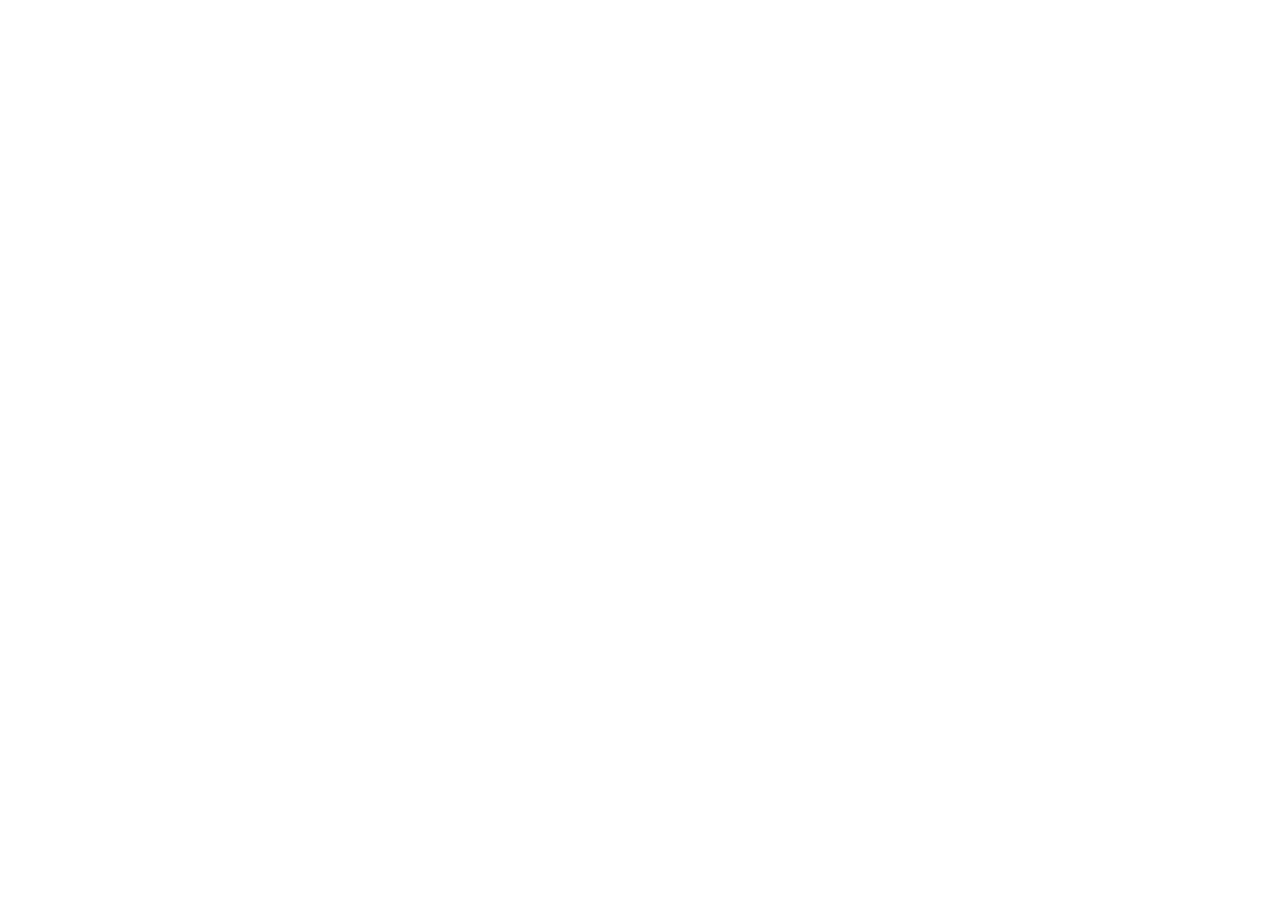
==== index.html @ bd4a29de "commit inicial" ====
<!DOCTYPE html>
<html lang="pt-BR">
<head>
    <meta charset="UTF-8">
    <meta name="viewport" content="width=device-width, initial-scale=1.0">
    <title>Projeto Final</title>
    <link rel="stylesheet" href="./css/style.css">
</head>
<body>
    
</body>
</html>
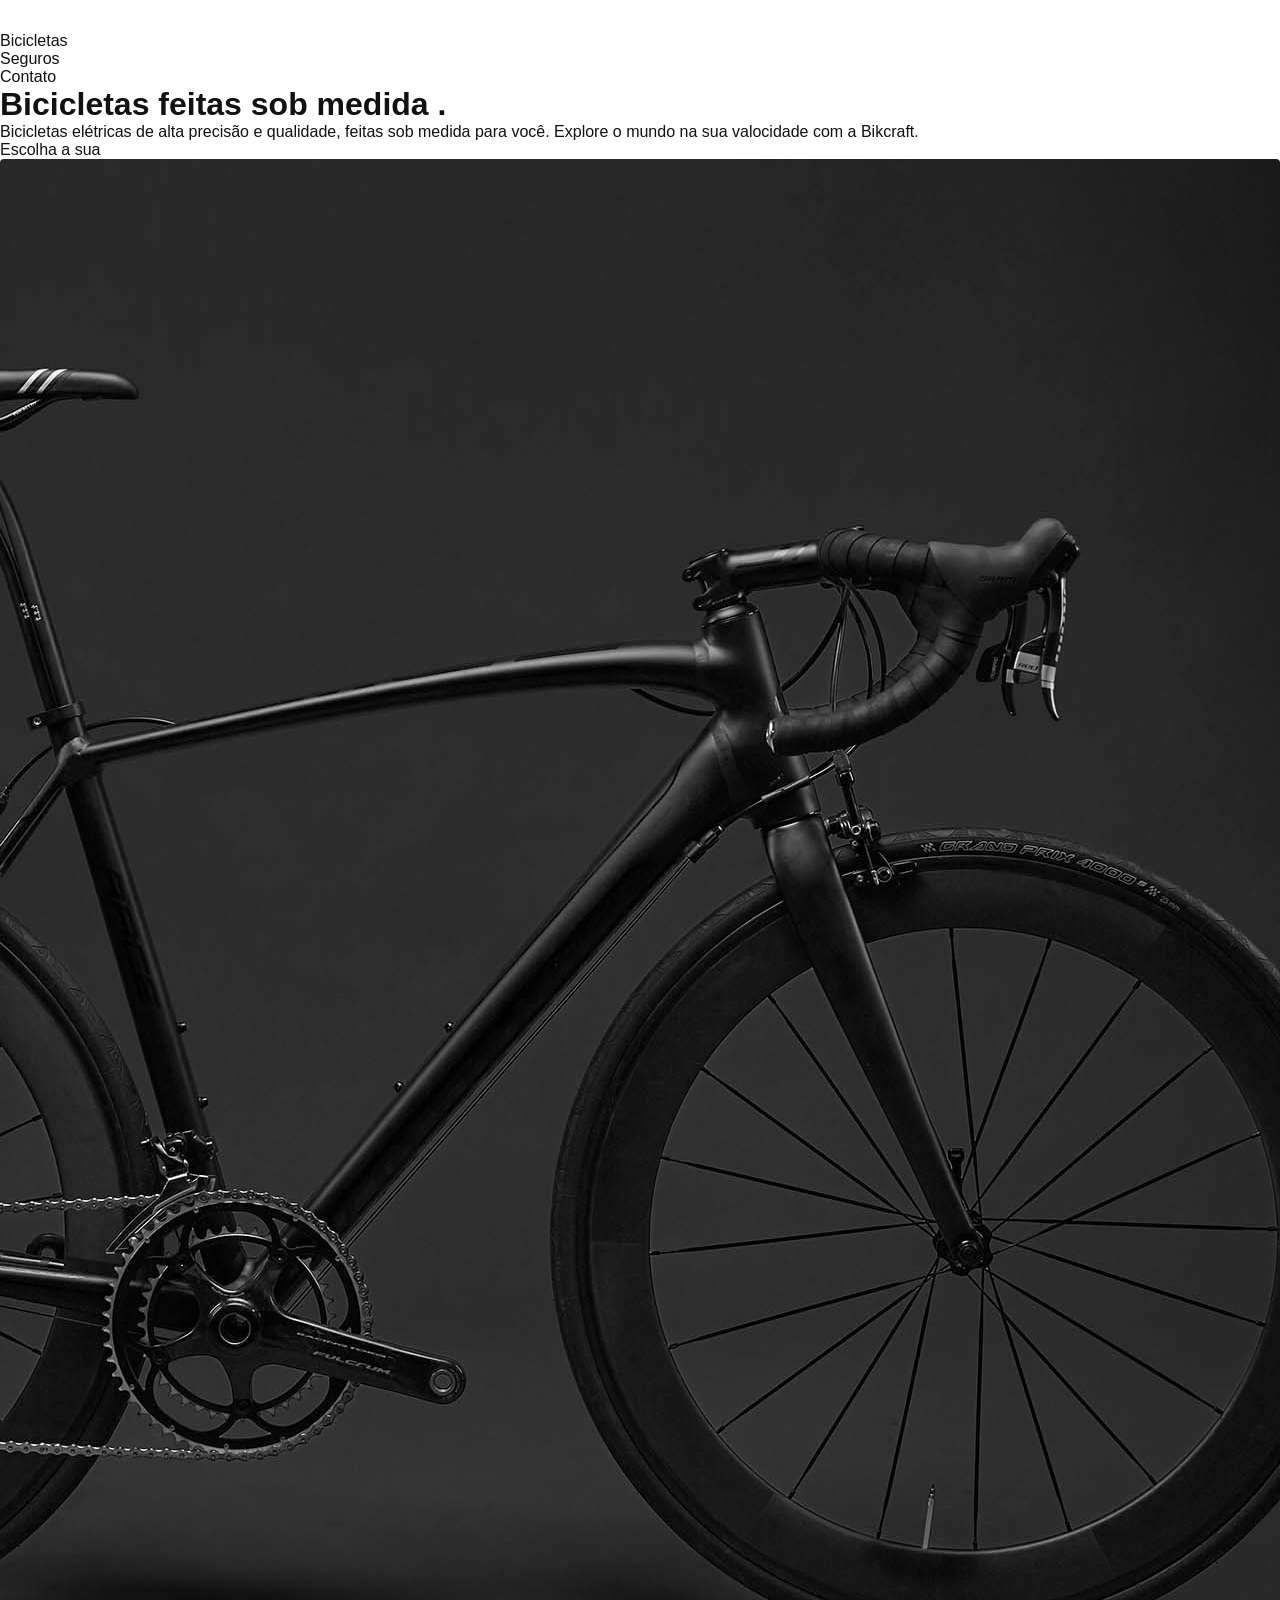
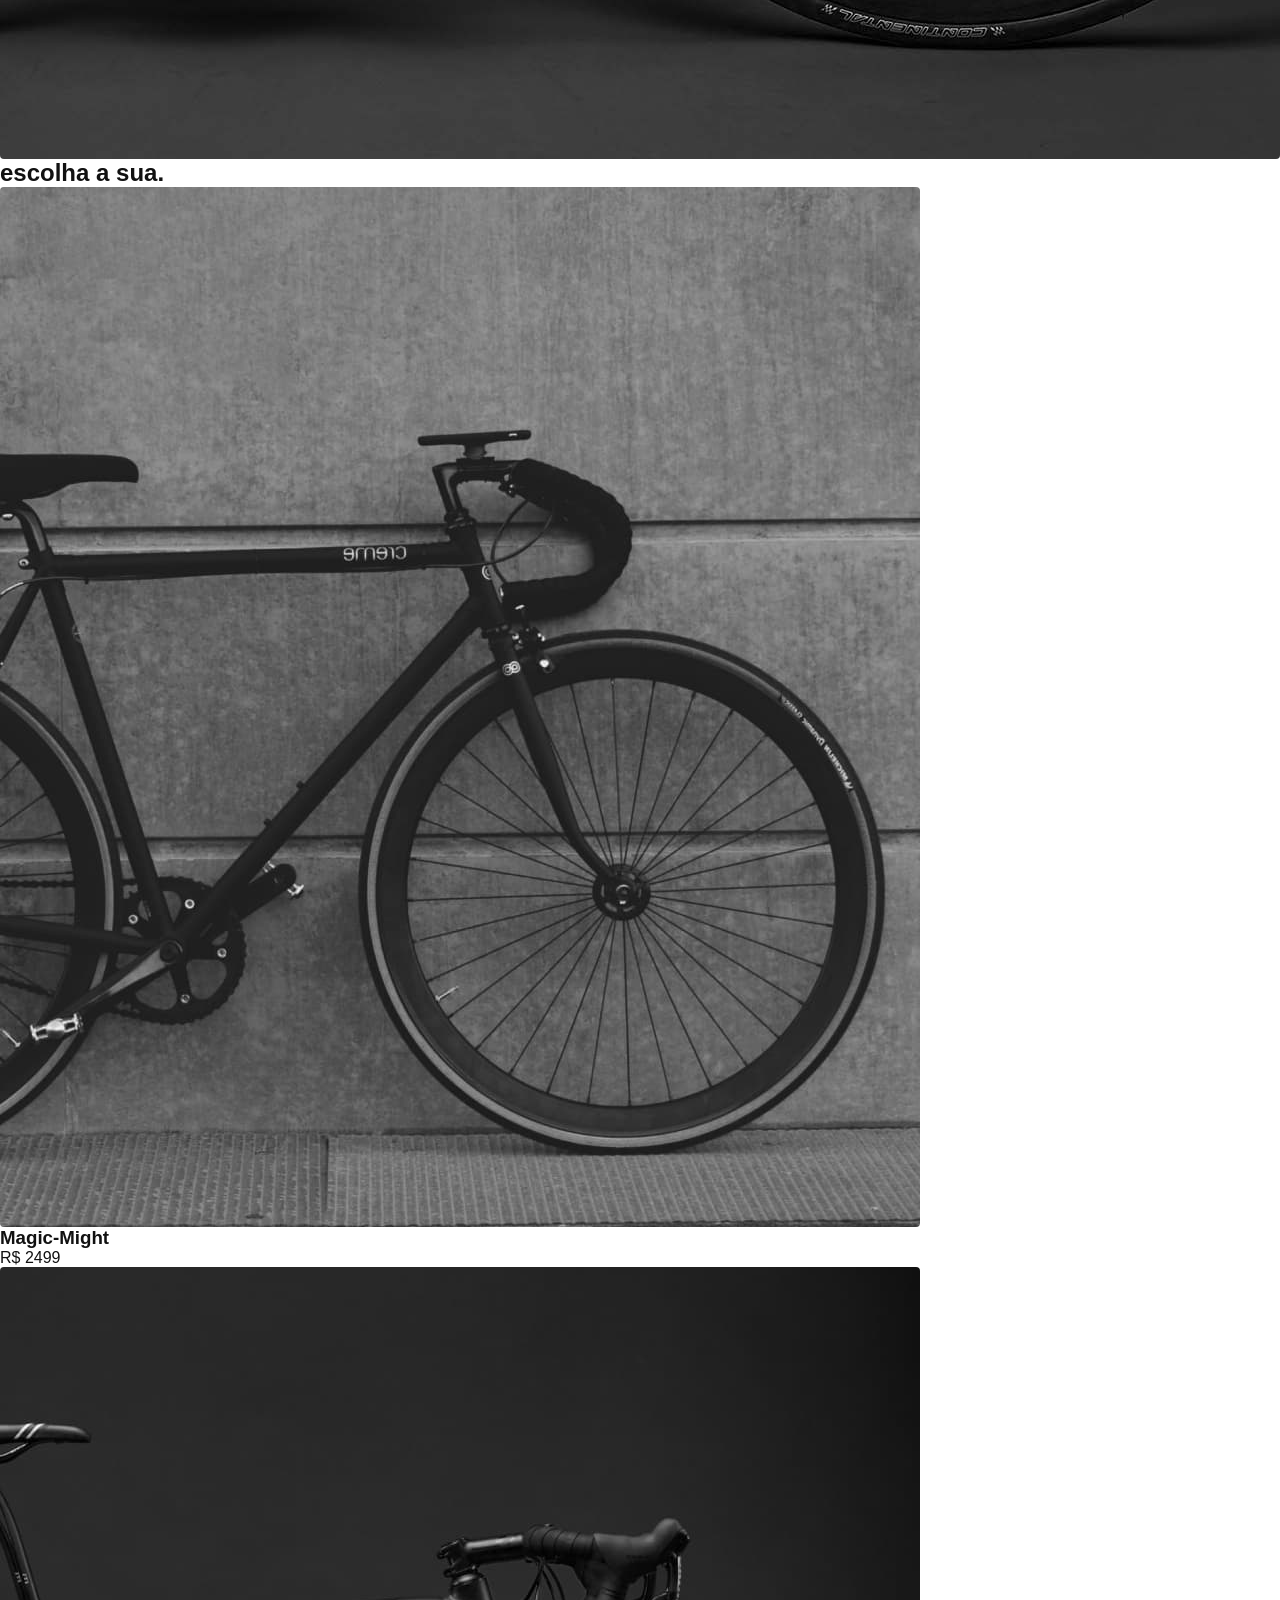
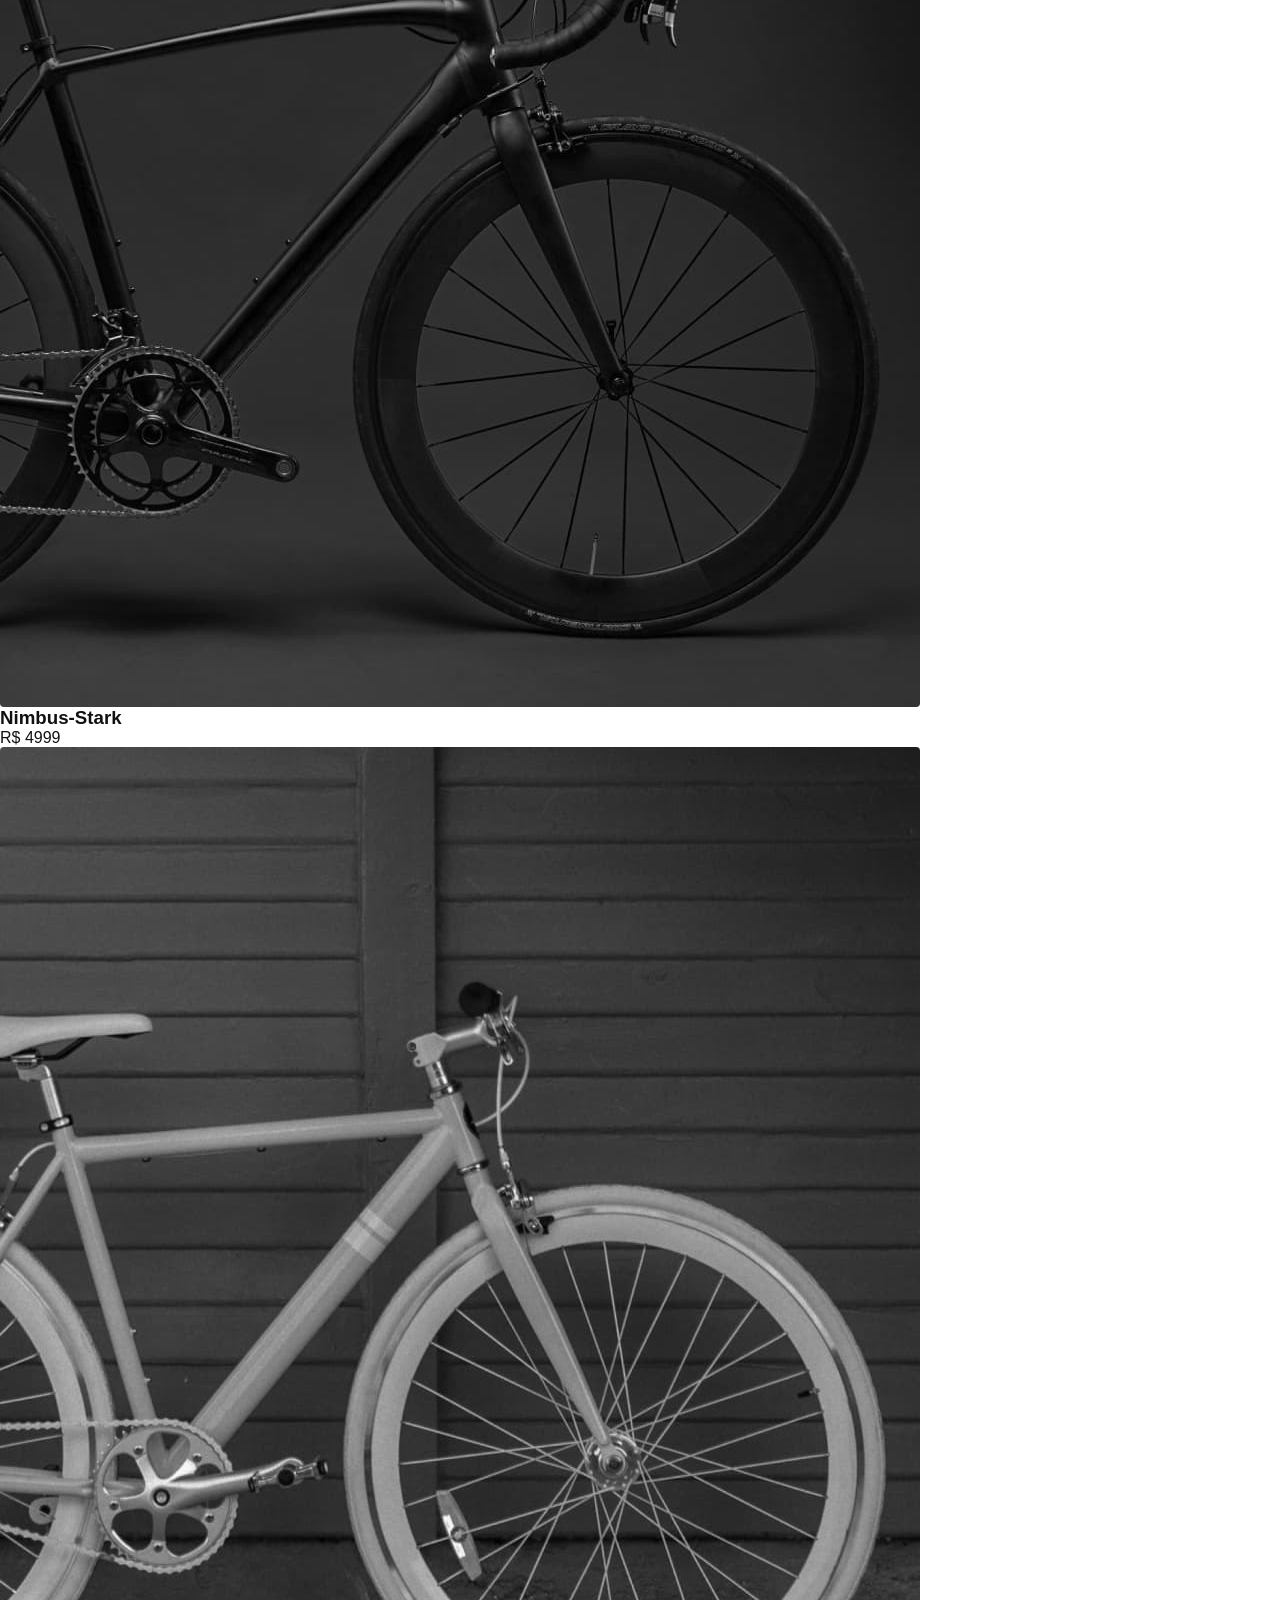
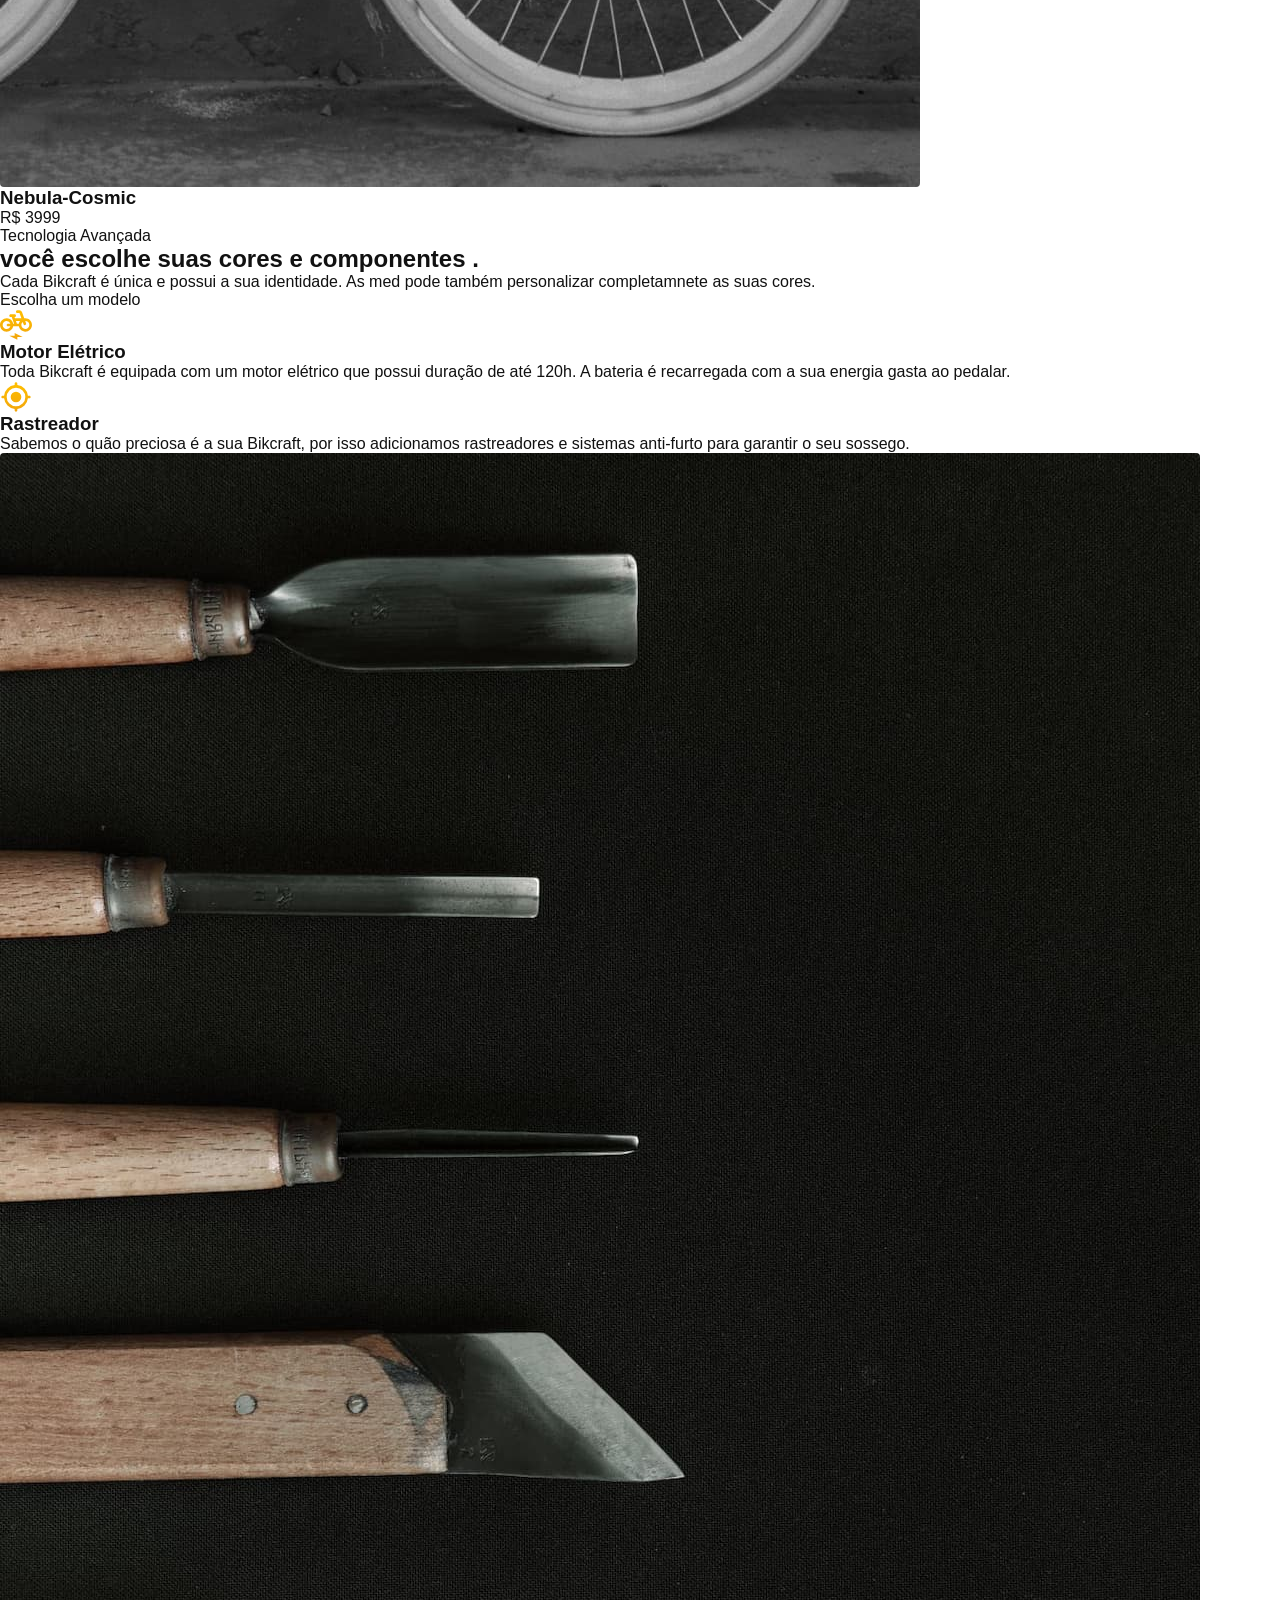
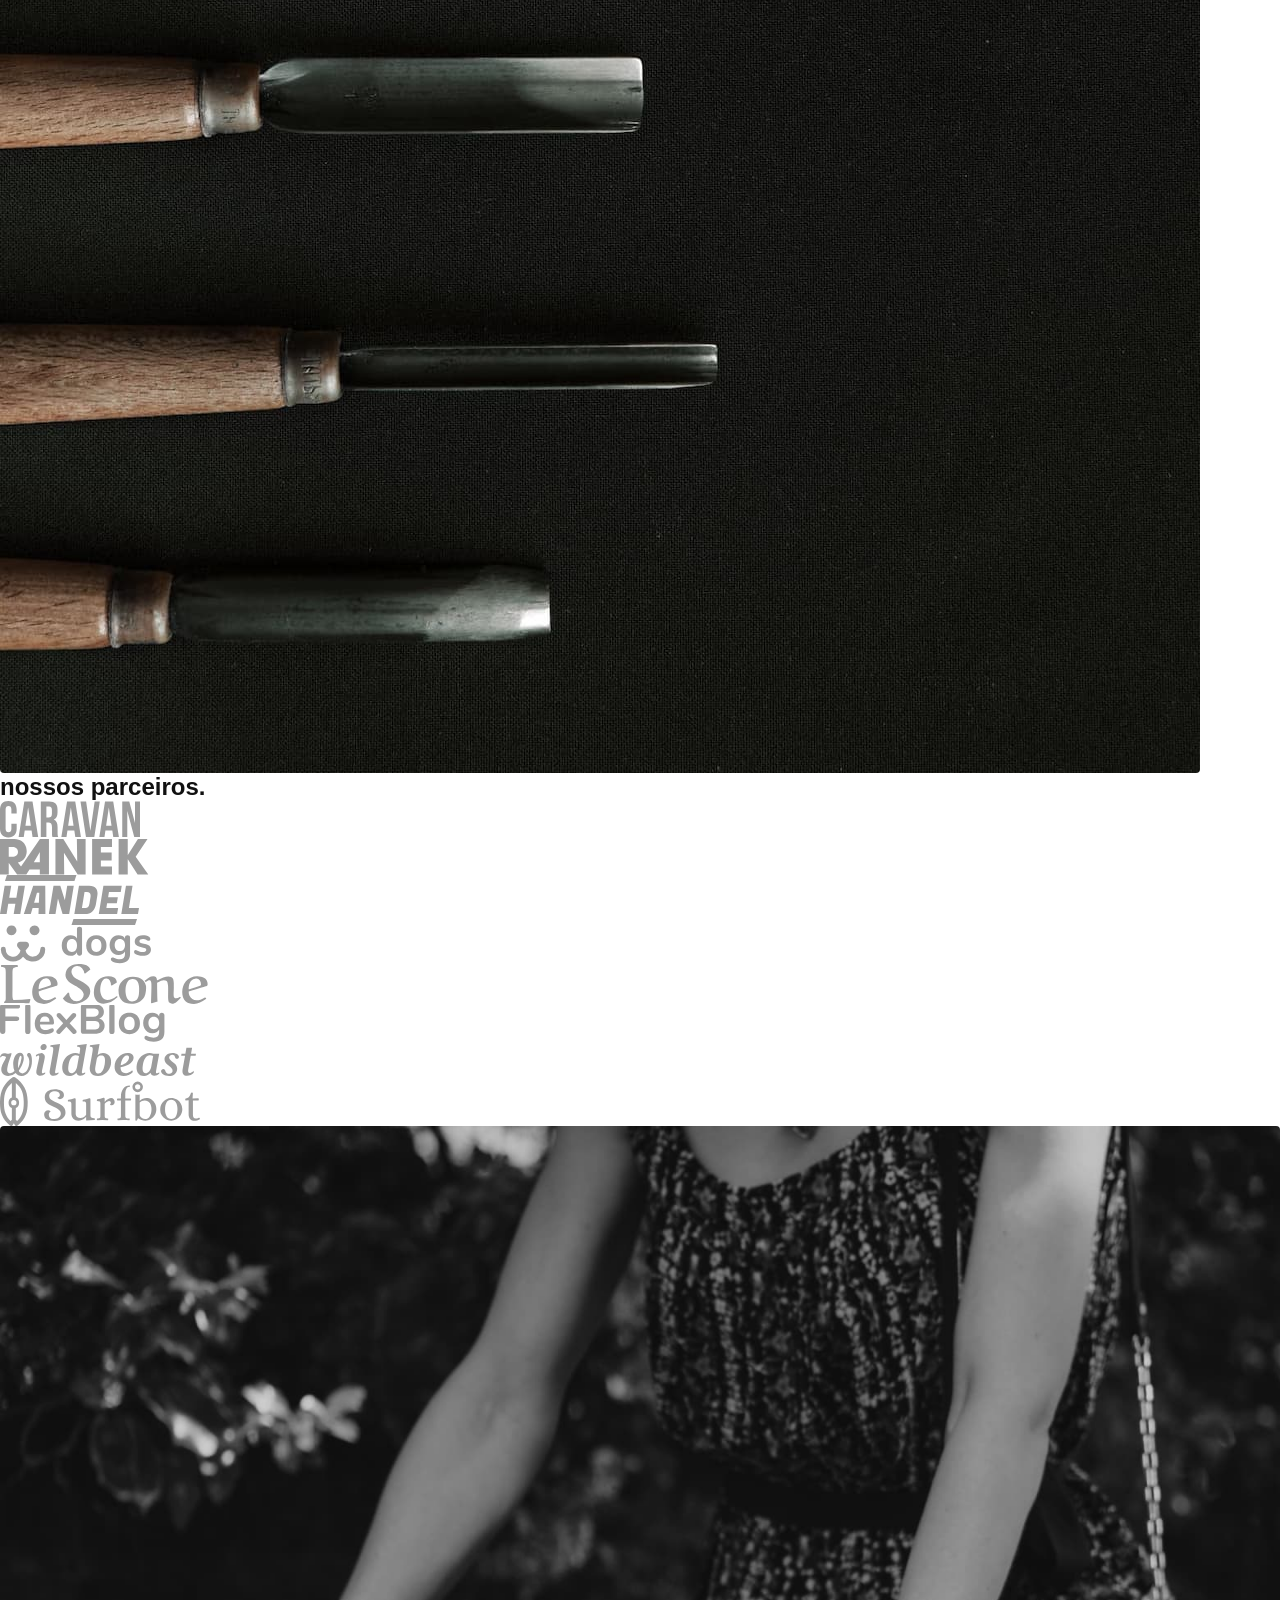
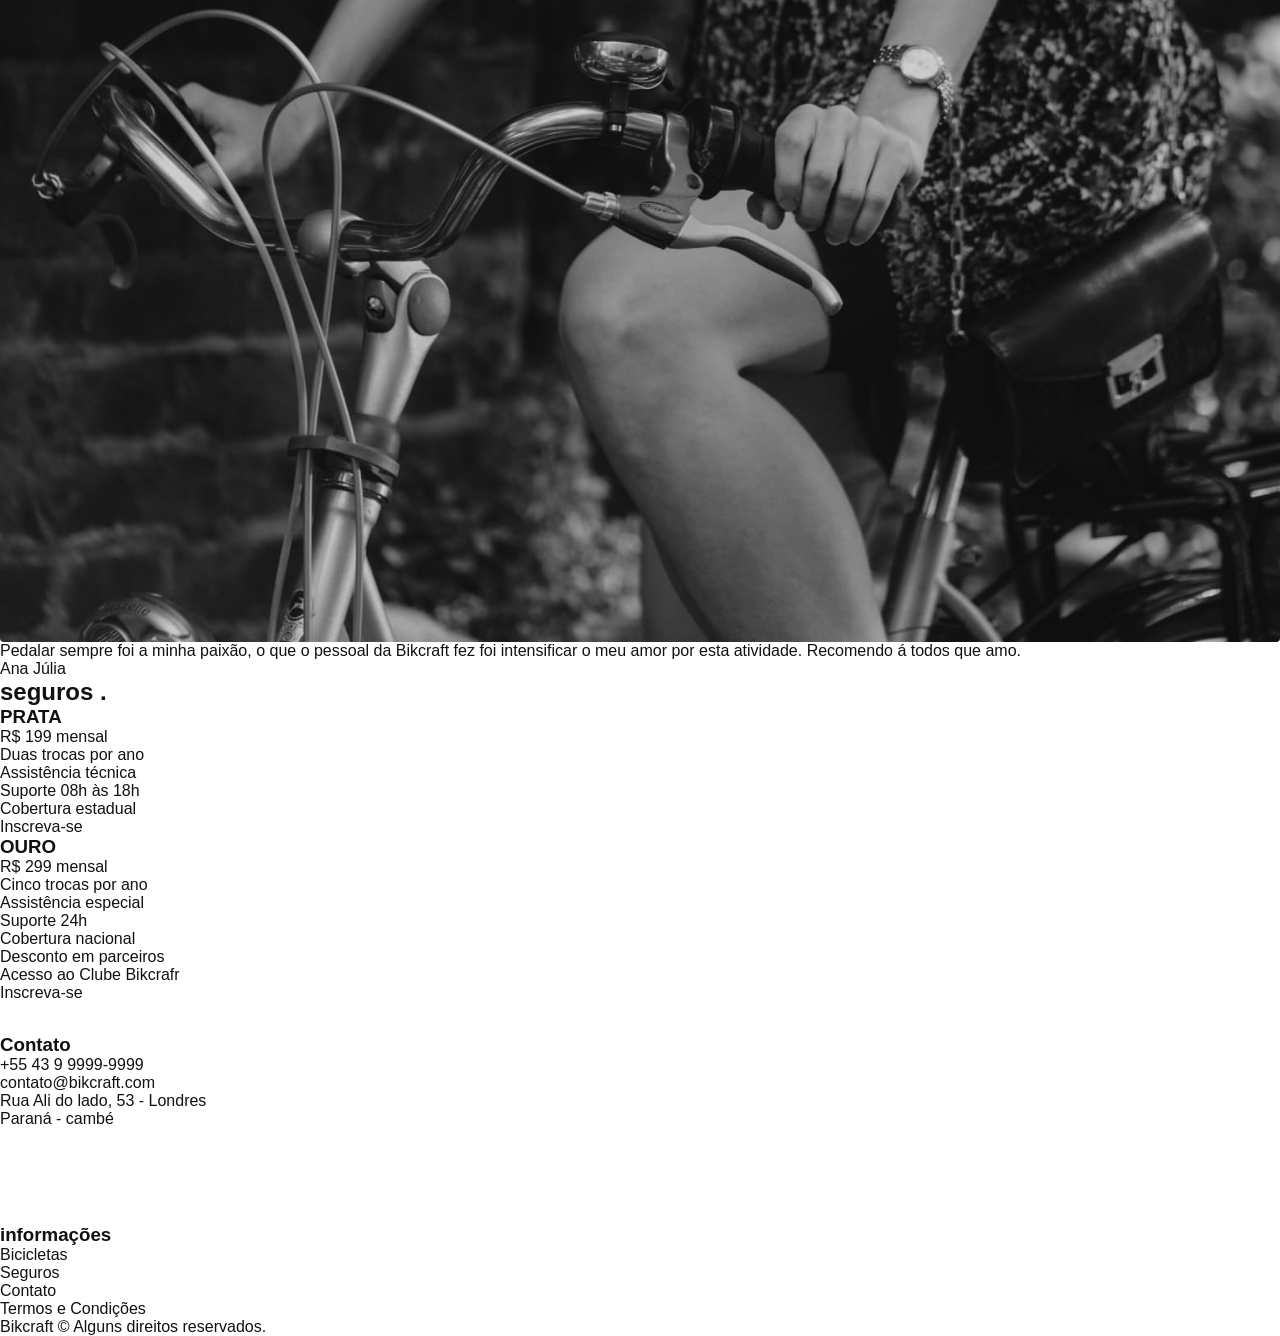
==== commit ffa22d9a: "Bicicleta interna finalizado" ====
--- a/index.html
+++ b/index.html
@@ -1,12 +1,231 @@
-<!DOCTYPE html>
+<!doctype html>
 <html lang="pt-BR">
+
 <head>
-    <meta charset="UTF-8">
-    <meta name="viewport" content="width=device-width, initial-scale=1.0">
-    <title>Projeto Final</title>
-    <link rel="stylesheet" href="./css/style.css">
+  <meta charset="UTF-8" />
+  <meta name="viewport" content="width=device-width, initial-scale=1.0" />
+  <title>Projeto Final</title>
+  <link rel="stylesheet" href="./css/style.css" />
+
+  <!-- <link rel="preconnect" href="https://fonts.googleapis.com">
+    <link rel="preconnect" href="https://fonts.gstatic.com" crossorigin>
+    <link href="https://fonts.googleapis.com/css2?family=Poppins:ital,wght@0,100;0,200;0,300;0,400;0,500;0,600;0,700;0,800;0,900;1,100;1,200;1,300;1,400;1,500;1,600;1,700;1,800;1,900&family=Roboto:ital,wght@0,100..900;1,100..900&display=swap" rel="stylesheet"> -->
 </head>
+
 <body>
-    
+  <header class="header-bg">
+    <div class="header container">
+      <a href="./">
+        <img src="./img/bikcraft.svg" alt="Bikcraft" />
+      </a>
+      <nav aria-label="primaria">
+        <ul class="header-menu font-1-m cor-0">
+          <li><a href="./bicicletas.html">Bicicletas</a></li>
+          <li><a href="./seguros.html">Seguros</a></li>
+          <li><a href="./contato.html">Contato</a></li>
+        </ul>
+      </nav>
+    </div>
+  </header>
+
+  <main class="introducao-bg">
+    <div class="introducao container">
+      <div class="introducao-conteudo">
+        <h1 class="font-1-xxl cor-0">
+          Bicicletas feitas sob medida <span class="cor-p1">.</span>
+        </h1>
+        <p class="font-2-l cor-5">
+          Bicicletas elétricas de alta precisão e qualidade, feitas sob medida
+          para você. Explore o mundo na sua valocidade com a Bikcraft.
+        </p>
+        <a class="botao" href="./bicicletas.html">Escolha a sua</a>
+      </div>
+
+      <div class="introducao-imagem">
+        <img src="./img/fotos/introducao.jpg" alt="Bicicleta elétrixa preta." />
+      </div>
+    </div>
+  </main>
+
+  <article class="bicicletas-lista">
+    <h2 class="container font-1-xxl">
+      escolha a sua<span class="cor-p1">.</span>
+    </h2>
+
+    <ul>
+      <li>
+        <a href="./bicicletas/magic.html">
+          <img src="./img/bicicletas/magic-home.jpg" alt="Bicicleta preta" />
+          <h3 class="font-1-xl">Magic-Might</h3>
+          <span class="font-2-m cor-8">R$ 2499</span>
+        </a>
+      </li>
+
+      <li>
+        <a href="./bicicletas/nimbus.html">
+          <img src="./img/bicicletas/nimbus-home.jpg" alt="Bicicleta preta" />
+          <h3 class="font-1-xl">Nimbus-Stark</h3>
+          <span class="font-2-m cor-8">R$ 4999</span>
+        </a>
+      </li>
+
+      <li>
+        <a href="./bicicletas/nebula.html">
+          <img src="./img/bicicletas/nebula-home.jpg" alt="Bicicleta preta" />
+          <h3 class="font-1-xl">Nebula-Cosmic</h3>
+          <span class="font-2-m cor-8">R$ 3999</span>
+        </a>
+      </li>
+    </ul>
+  </article>
+
+  <article class="tecnologia-bg">
+    <div class="tecnologia container">
+      <div class="tecnologia-conteudo">
+        <span class="font-2-l-b cor-5">Tecnologia Avançada</span>
+        <h2 class="font-1-xxl cor-0">
+          você escolhe suas cores e componentes <span class="cor-p1">.</span>
+        </h2>
+        <p class="font-2-l cor-5">
+          Cada Bikcraft é única e possui a sua identidade. As med pode também
+          personalizar completamnete as suas cores.
+        </p>
+        <a class="link" href="./bicicletas.html">Escolha um modelo</a>
+
+        <div class="tecnologia-vantagens">
+          <div>
+            <img src="./img/icones/eletrica.svg" alt="" />
+            <h3 class="font-1-m cor-0">Motor Elétrico</h3>
+            <p class="font-2-s cor-5">
+              Toda Bikcraft é equipada com um motor elétrico que possui
+              duração de até 120h. A bateria é recarregada com a sua energia
+              gasta ao pedalar.
+            </p>
+          </div>
+
+          <div>
+            <img src="./img/icones/rastreador.svg" alt="" />
+            <h3 class="font-1-m cor-0">Rastreador</h3>
+            <p class="font-2-s cor-5">
+              Sabemos o quão preciosa é a sua Bikcraft, por isso adicionamos
+              rastreadores e sistemas anti-furto para garantir o seu sossego.
+            </p>
+          </div>
+        </div>
+      </div>
+      <div class="tecnologia-imagem">
+        <img src="./img/fotos/tecnologia.jpg" alt="" />
+      </div>
+    </div>
+  </article>
+
+  <section class="parceiros" aria-label="Nossos parceiros">
+    <h2 class="container font-1-xxl">
+      nossos parceiros<span class="cor-p1">.</span>
+    </h2>
+    <ul>
+      <li><img src="./img/parceiros/caravan.svg" alt="Caravan" /></li>
+      <li><img src="./img/parceiros/ranek.svg" alt="ranek" /></li>
+      <li><img src="./img/parceiros/handel.svg" alt="handel" /></li>
+      <li><img src="./img/parceiros/dogs.svg" alt="dogs" /></li>
+      <li><img src="./img/parceiros/lescone.svg" alt="lescone.svg" /></li>
+      <li><img src="./img/parceiros/flexblog.svg" alt="flexblog.svg" /></li>
+      <li><img src="./img/parceiros/wildbeast.svg" alt="wildbeast.svg" /></li>
+      <li><img src="./img/parceiros/surfbot.svg" alt="surfbot.svg" /></li>
+    </ul>
+  </section>
+
+  <section class="depoimento" aria-label="Depoimento">
+    <div>
+      <img src="./img/fotos/depoimento.jpg" alt="Pessoa pedalando" />
+    </div>
+
+    <div class="depoimento-conteudo">
+      <blockquote class="font-1-xl cor-p6">
+        <p>
+          Pedalar sempre foi a minha paixão, o que o pessoal da Bikcraft fez
+          foi intensificar o meu amor por esta atividade. Recomendo á todos
+          que amo.
+        </p>
+      </blockquote>
+      <span class="font-1-m-b cor-p6">Ana Júlia</span>
+    </div>
+  </section>
+
+  <article class="seguros-bg">
+    <div class="seguros container">
+      <h2 class="font-1-xxl cor-0">seguros <span class="cor-p1">.</span></h2>
+      <div class="seguros-item">
+        <h3 class="font-1-xl cor-6">PRATA</h3>
+        <span class="font-1-xl cor-0">R$ 199 <span class="font-1-xs cor-6">mensal</span>
+        </span>
+        <ul class="font-2-m cor-0">
+          <li>Duas trocas por ano</li>
+          <li>Assistência técnica</li>
+          <li>Suporte 08h às 18h</li>
+          <li>Cobertura estadual</li>
+        </ul>
+        <a class="botao secundario" href="./orcamento.html">Inscreva-se</a>
+      </div>
+
+      <div class="seguros-item">
+        <h3 class="font-1-xl cor-p1">OURO</h3>
+        <span class="font-1-xl cor-0">R$ 299 <span class="font-1-xs cor-6">mensal</span>
+        </span>
+        <ul class="font-2-m cor-0">
+          <li>Cinco trocas por ano</li>
+          <li>Assistência especial</li>
+          <li>Suporte 24h</li>
+          <li>Cobertura nacional</li>
+          <li>Desconto em parceiros</li>
+          <li>Acesso ao Clube Bikcrafr</li>
+        </ul>
+        <a class="botao" href="./orcamento.html">Inscreva-se</a>
+      </div>
+    </div>
+  </article>
+
+  <footer class="footer-bg">
+    <div class="footer container">
+      <img src="./img/bikcraft.svg" alt="Bikcraft" />
+      <div class="footer-contato">
+        <h3 class="font-2-l-b cor-0">Contato</h3>
+        <ul class="font-2-m cor-5">
+          <li><a href="tel:+5543999999999">+55 43 9 9999-9999</a></li>
+          <li>
+            <a href="mailto:contato@bikcraft.com">contato@bikcraft.com</a>
+          </li>
+          <li>Rua Ali do lado, 53 - Londres</li>
+          <li>Paraná - cambé</li>
+        </ul>
+        <div class="footer-redes">
+          <a href="./">
+            <img src="./img/redes/instagram.svg" alt="instagram" />
+          </a>
+
+          <a href="./">
+            <img src="./img/redes/facebook.svg" alt="facebook" />
+          </a>
+
+          <a href="./">
+            <img src="./img/redes/youtube.svg" alt="youtube" />
+          </a>
+        </div>
+      </div>
+      <div class="footer-informacoes">
+        <h3 class="font-2-l-b cor-0">informações</h3>
+        <nav>
+          <ul class="font-1-m cor-5">
+            <li><a href="./bicicletas.html">Bicicletas</a></li>
+            <li><a href="./seguros.html">Seguros</a></li>
+            <li><a href="./contato.html">Contato</a></li>
+            <li><a href="./termos.html">Termos e Condições</a></li>
+          </ul>
+        </nav>
+      </div>
+      <p class="footer-copy font-2-m cor-6">Bikcraft © Alguns direitos reservados.</p>
+    </div>
+  </footer>
 </body>
+
 </html>
--- a/css/style.css
+++ b/css/style.css
@@ -0,0 +1,31 @@
+@import "./global/global.css";
+@import "./utilidades/tipografia.css";
+@import "./utilidades/cores.css";
+
+@import "./global/header.css";
+
+/* Home */
+@import "./home/introducao.css";
+@import "./home/tecnologia.css";
+@import "./home/parceiros.css";
+@import "./home/depoimento.css";
+/* Utilidades */
+@import "./utilidades/componentes.css";
+
+/*Bicicletas*/
+@import "./bicicletas/bicicletas-listas.css";
+@import "./bicicletas/bicicletas.css";
+
+/*Bicicletas*/
+@import "./bicicleta/bicicleta.css";
+
+/*Seguros*/
+@import "./seguros/seguros.css";
+@import "./seguros/vantagens.css";
+@import "./seguros/perguntas.css";
+
+
+@import "./seguros/termos.css";
+
+
+@import "./global/footer.css";
